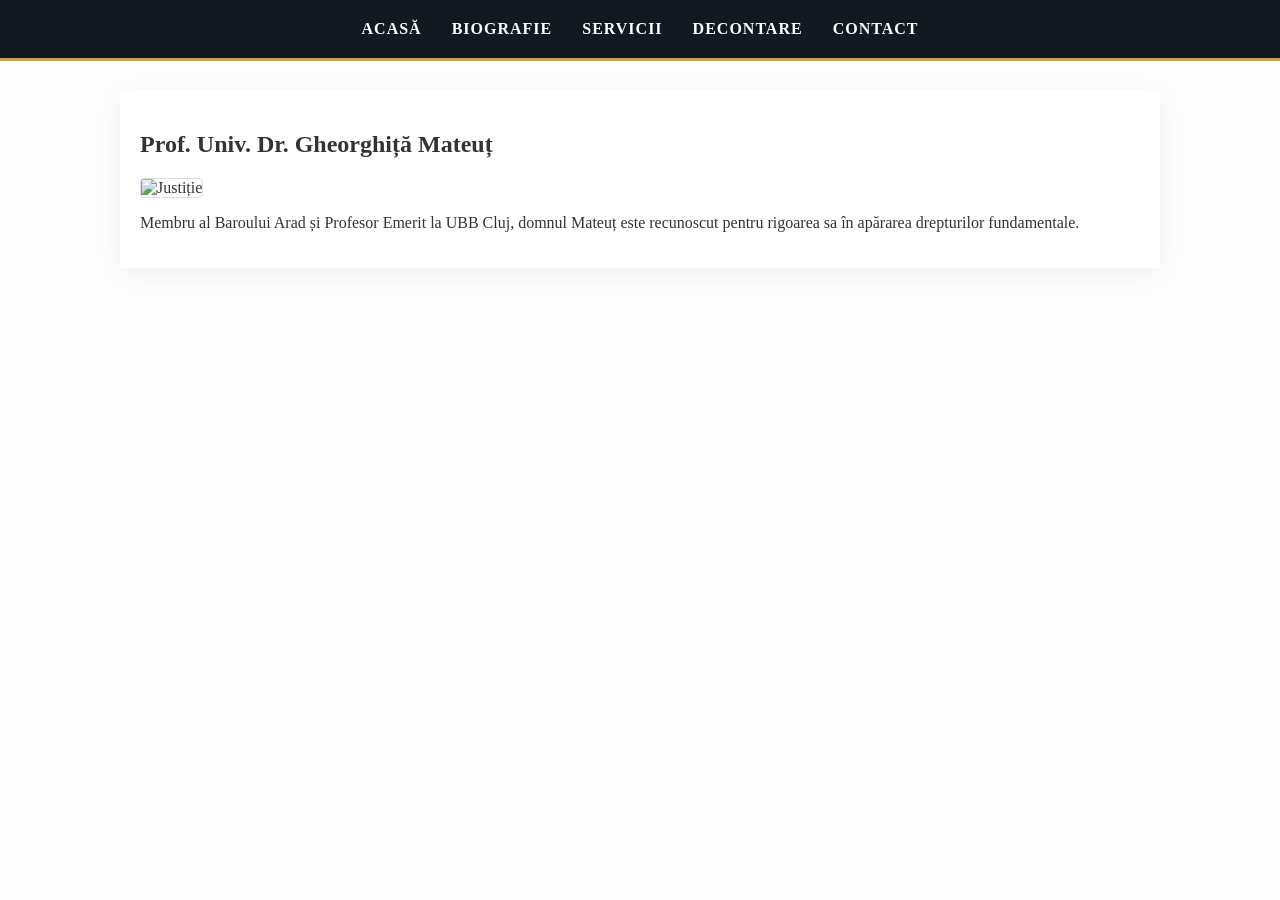
==== biografie.html @ 632109db "Create biografie.html" ====
<!DOCTYPE html>
<html lang="ro">
<head>
    <meta charset="UTF-8"><title>Biografie | Prof. Univ. Dr. Gheorghiță Mateuț</title>
    <link rel="stylesheet" href="style.css">
</head>
<body>
    <nav><a href="index.html">Acasă</a><a href="biografie.html">Biografie</a><a href="servicii.html">Servicii</a><a href="decontat.html">Decontare</a><a href="contact.html">Contact</a></nav>
    <main class="container">
        <h2>Prof. Univ. Dr. Gheorghiță Mateuț</h2>
        <img src="https://wikimedia.org" class="img-juridic" alt="Justiție">
        <p>Membru al Baroului Arad și Profesor Emerit la UBB Cluj, domnul Mateuț este recunoscut pentru rigoarea sa în apărarea drepturilor fundamentale.</p>
    </main>
</body>
</html>
---- style.css ----
:root { --primar: #121921; --accent: #c5a059; --text: #333; --alb: #ffffff; }
body { font-family: 'Garamond', serif; margin: 0; background: #fdfdfd; color: var(--text); }
nav { background: var(--primar); padding: 20px; text-align: center; border-bottom: 3px solid var(--accent); }
nav a { color: var(--alb); text-decoration: none; margin: 0 15px; font-weight: bold; text-transform: uppercase; letter-spacing: 1px; }
nav a:hover { color: var(--accent); }
header { background: var(--alb); text-align: center; padding: 50px 20px; border-bottom: 1px solid #eee; }
h1 { color: var(--primar); font-size: 2.5em; margin: 0; }
.container { max-width: 1000px; margin: 30px auto; padding: 20px; background: var(--alb); box-shadow: 0 5px 25px rgba(0,0,0,0.05); border-radius: 4px; }
.video-wrap { position: relative; padding-bottom: 56.25%; height: 0; margin: 25px 0; border: 4px solid var(--primar); }
.video-wrap iframe { position: absolute; top: 0; left: 0; width: 100%; height: 100%; }
.img-juridic { width: 100%; max-height: 400px; object-fit: cover; border-radius: 4px; border: 1px solid #ddd; }
footer { background: var(--primar); color: #888; text-align: center; padding: 30px; margin-top: 50px; font-size: 0.9em; }
.btn-decont { display: inline-block; padding: 10px 20px; background: var(--accent); color: var(--primar); text-decoration: none; font-weight: bold; border-radius: 3px; }
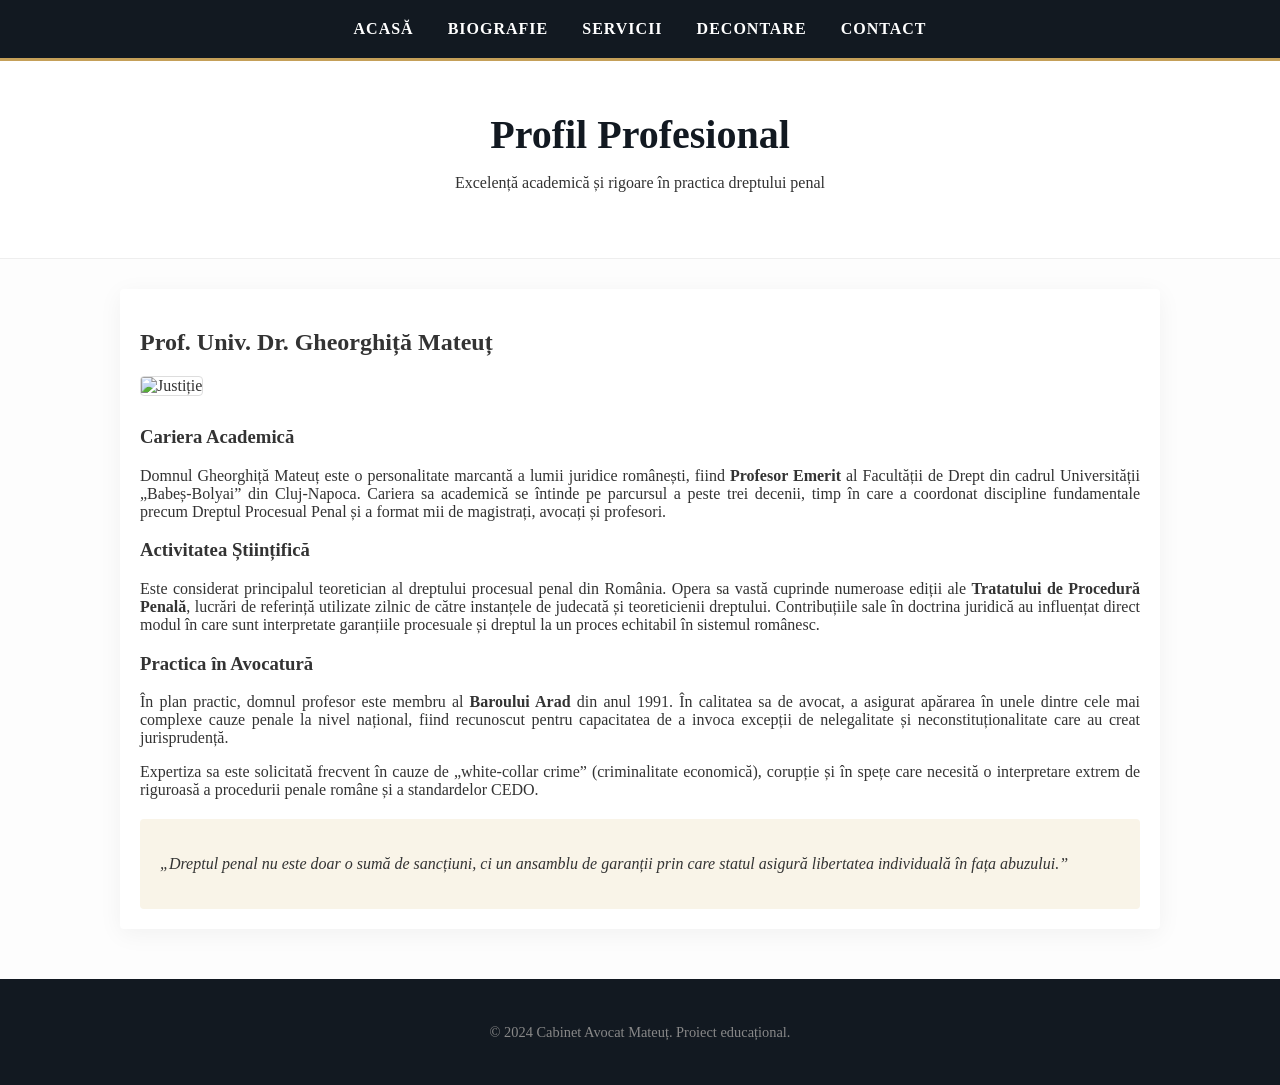
==== commit efe86f61: "Update biografie.html" ====
--- a/biografie.html
+++ b/biografie.html
@@ -1,15 +1,50 @@
 <!DOCTYPE html>
 <html lang="ro">
 <head>
-    <meta charset="UTF-8"><title>Biografie | Prof. Univ. Dr. Gheorghiță Mateuț</title>
+    <meta charset="UTF-8">
+    <meta name="viewport" content="width=device-width, initial-scale=1.0">
+    <title>Biografie | Prof. Univ. Dr. Gheorghiță Mateuț</title>
     <link rel="stylesheet" href="style.css">
 </head>
 <body>
-    <nav><a href="index.html">Acasă</a><a href="biografie.html">Biografie</a><a href="servicii.html">Servicii</a><a href="decontat.html">Decontare</a><a href="contact.html">Contact</a></nav>
+    <nav>
+        <a href="index.html">Acasă</a>
+        <a href="biografie.html">Biografie</a>
+        <a href="servicii.html">Servicii</a>
+        <a href="decontat.html">Decontare</a>
+        <a href="contact.html">Contact</a>
+    </nav>
+
+    <header>
+        <h1>Profil Profesional</h1>
+        <p>Excelență academică și rigoare în practica dreptului penal</p>
+    </header>
+
     <main class="container">
         <h2>Prof. Univ. Dr. Gheorghiță Mateuț</h2>
+        
         <img src="https://wikimedia.org" class="img-juridic" alt="Justiție">
-        <p>Membru al Baroului Arad și Profesor Emerit la UBB Cluj, domnul Mateuț este recunoscut pentru rigoarea sa în apărarea drepturilor fundamentale.</p>
+
+        <section style="margin-top: 30px; text-align: justify;">
+            <h3>Cariera Academică</h3>
+            <p>Domnul Gheorghiță Mateuț este o personalitate marcantă a lumii juridice românești, fiind <strong>Profesor Emerit</strong> al Facultății de Drept din cadrul Universității „Babeș-Bolyai” din Cluj-Napoca. Cariera sa academică se întinde pe parcursul a peste trei decenii, timp în care a coordonat discipline fundamentale precum Dreptul Procesual Penal și a format mii de magistrați, avocați și profesori.</p>
+            
+            <h3>Activitatea Științifică</h3>
+            <p>Este considerat principalul teoretician al dreptului procesual penal din România. Opera sa vastă cuprinde numeroase ediții ale <strong>Tratatului de Procedură Penală</strong>, lucrări de referință utilizate zilnic de către instanțele de judecată și teoreticienii dreptului. Contribuțiile sale în doctrina juridică au influențat direct modul în care sunt interpretate garanțiile procesuale și dreptul la un proces echitabil în sistemul românesc.</p>
+
+            <h3>Practica în Avocatură</h3>
+            <p>În plan practic, domnul profesor este membru al <strong>Baroului Arad</strong> din anul 1991. În calitatea sa de avocat, a asigurat apărarea în unele dintre cele mai complexe cauze penale la nivel național, fiind recunoscut pentru capacitatea de a invoca excepții de nelegalitate și neconstituționalitate care au creat jurisprudență.</p>
+            
+            <p>Expertiza sa este solicitată frecvent în cauze de „white-collar crime” (criminalitate economică), corupție și în spețe care necesită o interpretare extrem de riguroasă a procedurii penale române și a standardelor CEDO.</p>
+            
+            <div style="background: #f9f4e8; padding: 20px; border-radius: 4px; margin-top: 20px;">
+                <p><em>„Dreptul penal nu este doar o sumă de sancțiuni, ci un ansamblu de garanții prin care statul asigură libertatea individuală în fața abuzului.”</em></p>
+            </div>
+        </section>
     </main>
+
+    <footer>
+        <p>&copy; 2024 Cabinet Avocat Mateuț. Proiect educațional.</p>
+    </footer>
 </body>
 </html>
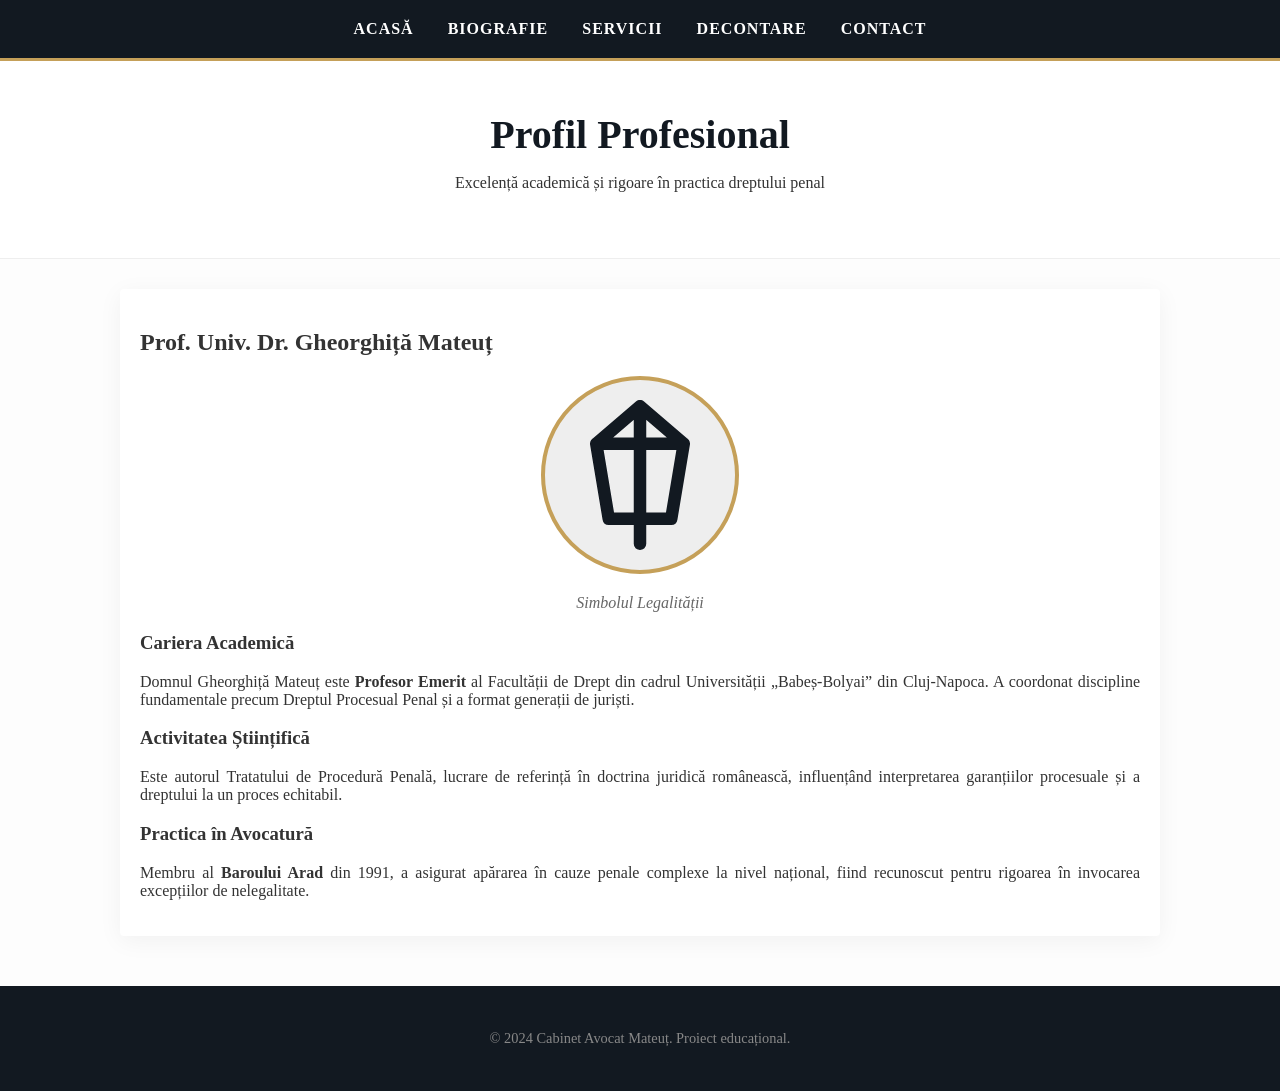
==== commit ae8b5455: "Update biografie.html" ====
--- a/biografie.html
+++ b/biografie.html
@@ -23,23 +23,23 @@
     <main class="container">
         <h2>Prof. Univ. Dr. Gheorghiță Mateuț</h2>
         
-        <img src="https://wikimedia.org" class="img-juridic" alt="Justiție">
+        <!-- IMAGINE INTEGRATA DIRECT (BASE64) -->
+        <div style="text-align: center; margin: 20px 0;">
+            <img src="[data-uri]" 
+                 alt="Simbol Justitie" 
+                 style="width: 150px; height: 150px; background: #eee; padding: 20px; border-radius: 50%; border: 4px solid #c5a059;">
+            <p style="font-style: italic; color: #666;">Simbolul Legalității</p>
+        </div>
 
-        <section style="margin-top: 30px; text-align: justify;">
+        <section style="text-align: justify;">
             <h3>Cariera Academică</h3>
-            <p>Domnul Gheorghiță Mateuț este o personalitate marcantă a lumii juridice românești, fiind <strong>Profesor Emerit</strong> al Facultății de Drept din cadrul Universității „Babeș-Bolyai” din Cluj-Napoca. Cariera sa academică se întinde pe parcursul a peste trei decenii, timp în care a coordonat discipline fundamentale precum Dreptul Procesual Penal și a format mii de magistrați, avocați și profesori.</p>
+            <p>Domnul Gheorghiță Mateuț este <strong>Profesor Emerit</strong> al Facultății de Drept din cadrul Universității „Babeș-Bolyai” din Cluj-Napoca. A coordonat discipline fundamentale precum Dreptul Procesual Penal și a format generații de juriști.</p>
             
             <h3>Activitatea Științifică</h3>
-            <p>Este considerat principalul teoretician al dreptului procesual penal din România. Opera sa vastă cuprinde numeroase ediții ale <strong>Tratatului de Procedură Penală</strong>, lucrări de referință utilizate zilnic de către instanțele de judecată și teoreticienii dreptului. Contribuțiile sale în doctrina juridică au influențat direct modul în care sunt interpretate garanțiile procesuale și dreptul la un proces echitabil în sistemul românesc.</p>
+            <p>Este autorul Tratatului de Procedură Penală, lucrare de referință în doctrina juridică românească, influențând interpretarea garanțiilor procesuale și a dreptului la un proces echitabil.</p>
 
             <h3>Practica în Avocatură</h3>
-            <p>În plan practic, domnul profesor este membru al <strong>Baroului Arad</strong> din anul 1991. În calitatea sa de avocat, a asigurat apărarea în unele dintre cele mai complexe cauze penale la nivel național, fiind recunoscut pentru capacitatea de a invoca excepții de nelegalitate și neconstituționalitate care au creat jurisprudență.</p>
-            
-            <p>Expertiza sa este solicitată frecvent în cauze de „white-collar crime” (criminalitate economică), corupție și în spețe care necesită o interpretare extrem de riguroasă a procedurii penale române și a standardelor CEDO.</p>
-            
-            <div style="background: #f9f4e8; padding: 20px; border-radius: 4px; margin-top: 20px;">
-                <p><em>„Dreptul penal nu este doar o sumă de sancțiuni, ci un ansamblu de garanții prin care statul asigură libertatea individuală în fața abuzului.”</em></p>
-            </div>
+            <p>Membru al <strong>Baroului Arad</strong> din 1991, a asigurat apărarea în cauze penale complexe la nivel național, fiind recunoscut pentru rigoarea în invocarea excepțiilor de nelegalitate.</p>
         </section>
     </main>
 
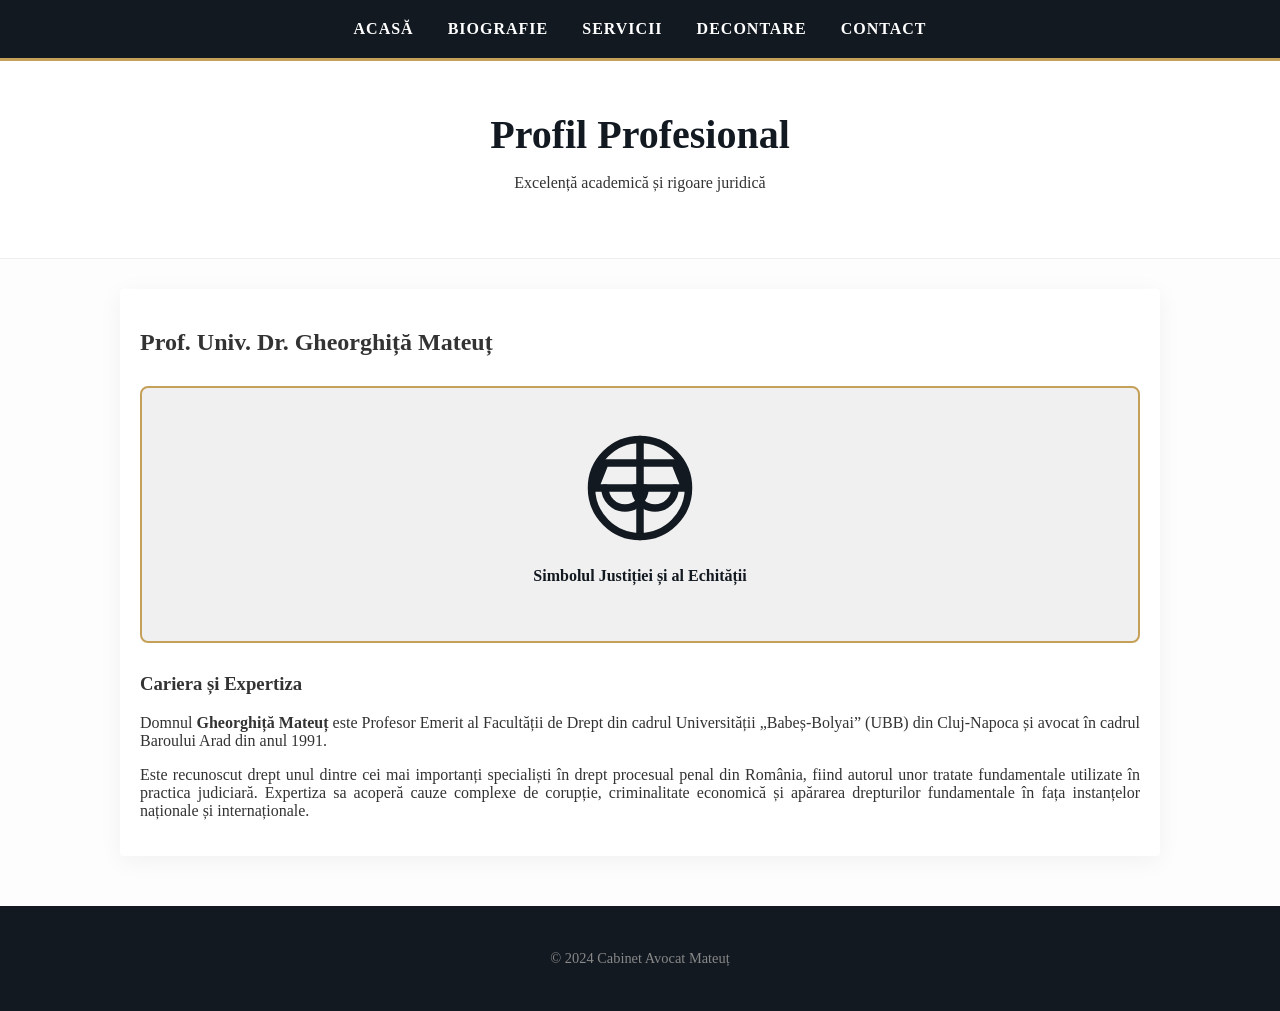
==== commit 701778e6: "Update biografie.html" ====
--- a/biografie.html
+++ b/biografie.html
@@ -8,43 +8,45 @@
 </head>
 <body>
     <nav>
-        <a href="index.html">Acasă</a>
-        <a href="biografie.html">Biografie</a>
-        <a href="servicii.html">Servicii</a>
-        <a href="decontat.html">Decontare</a>
-        <a href="contact.html">Contact</a>
+        <div class="nav-container">
+            <a href="index.html">Acasă</a>
+            <a href="biografie.html">Biografie</a>
+            <a href="servicii.html">Servicii</a>
+            <a href="decontat.html">Decontare</a>
+            <a href="contact.html">Contact</a>
+        </div>
     </nav>
 
     <header>
         <h1>Profil Profesional</h1>
-        <p>Excelență academică și rigoare în practica dreptului penal</p>
+        <p>Excelență academică și rigoare juridică</p>
     </header>
 
     <main class="container">
         <h2>Prof. Univ. Dr. Gheorghiță Mateuț</h2>
         
-        <!-- IMAGINE INTEGRATA DIRECT (BASE64) -->
-        <div style="text-align: center; margin: 20px 0;">
-            <img src="[data-uri]" 
-                 alt="Simbol Justitie" 
-                 style="width: 150px; height: 150px; background: #eee; padding: 20px; border-radius: 50%; border: 4px solid #c5a059;">
-            <p style="font-style: italic; color: #666;">Simbolul Legalității</p>
+        <!-- IMAGINE INTEGRATA DIRECT (SVG) - NU NECESITA LINK EXTERN -->
+        <div style="text-align: center; margin: 30px 0; background: #f0f0f0; padding: 40px; border-radius: 8px; border: 2px solid #c5a059;">
+            <svg width="120" height="120" viewBox="0 0 24 24" fill="none" stroke="#121921" stroke-width="1.5" stroke-linecap="round" stroke-linejoin="round">
+                <path d="M12 21.7C17.3563 21.7 21.7 17.3563 21.7 12C21.7 6.64365 17.3563 2.3 12 2.3C6.64365 2.3 2.3 6.64365 2.3 12C2.3 17.3563 6.64365 21.7 12 21.7Z"/>
+                <path d="M12 2.3V21.7"/>
+                <path d="M12 7H19L21 12H12"/>
+                <path d="M12 7H5L3 12H12"/>
+                <path d="M19 12C19 14.2091 17.2091 16 15 16C12.7909 16 11 14.2091 11 12"/>
+                <path d="M5 12C5 14.2091 6.79091 16 9 16C11.2091 16 13 14.2091 13 12"/>
+            </svg>
+            <p style="margin-top: 15px; font-weight: bold; color: #121921;">Simbolul Justiției și al Echității</p>
         </div>
 
         <section style="text-align: justify;">
-            <h3>Cariera Academică</h3>
-            <p>Domnul Gheorghiță Mateuț este <strong>Profesor Emerit</strong> al Facultății de Drept din cadrul Universității „Babeș-Bolyai” din Cluj-Napoca. A coordonat discipline fundamentale precum Dreptul Procesual Penal și a format generații de juriști.</p>
-            
-            <h3>Activitatea Științifică</h3>
-            <p>Este autorul Tratatului de Procedură Penală, lucrare de referință în doctrina juridică românească, influențând interpretarea garanțiilor procesuale și a dreptului la un proces echitabil.</p>
-
-            <h3>Practica în Avocatură</h3>
-            <p>Membru al <strong>Baroului Arad</strong> din 1991, a asigurat apărarea în cauze penale complexe la nivel național, fiind recunoscut pentru rigoarea în invocarea excepțiilor de nelegalitate.</p>
+            <h3>Cariera și Expertiza</h3>
+            <p>Domnul <strong>Gheorghiță Mateuț</strong> este Profesor Emerit al Facultății de Drept din cadrul Universității „Babeș-Bolyai” (UBB) din Cluj-Napoca și avocat în cadrul Baroului Arad din anul 1991.</p>
+            <p>Este recunoscut drept unul dintre cei mai importanți specialiști în drept procesual penal din România, fiind autorul unor tratate fundamentale utilizate în practica judiciară. Expertiza sa acoperă cauze complexe de corupție, criminalitate economică și apărarea drepturilor fundamentale în fața instanțelor naționale și internaționale.</p>
         </section>
     </main>
 
     <footer>
-        <p>&copy; 2024 Cabinet Avocat Mateuț. Proiect educațional.</p>
+        <p>&copy; 2024 Cabinet Avocat Mateuț</p>
     </footer>
 </body>
 </html>
